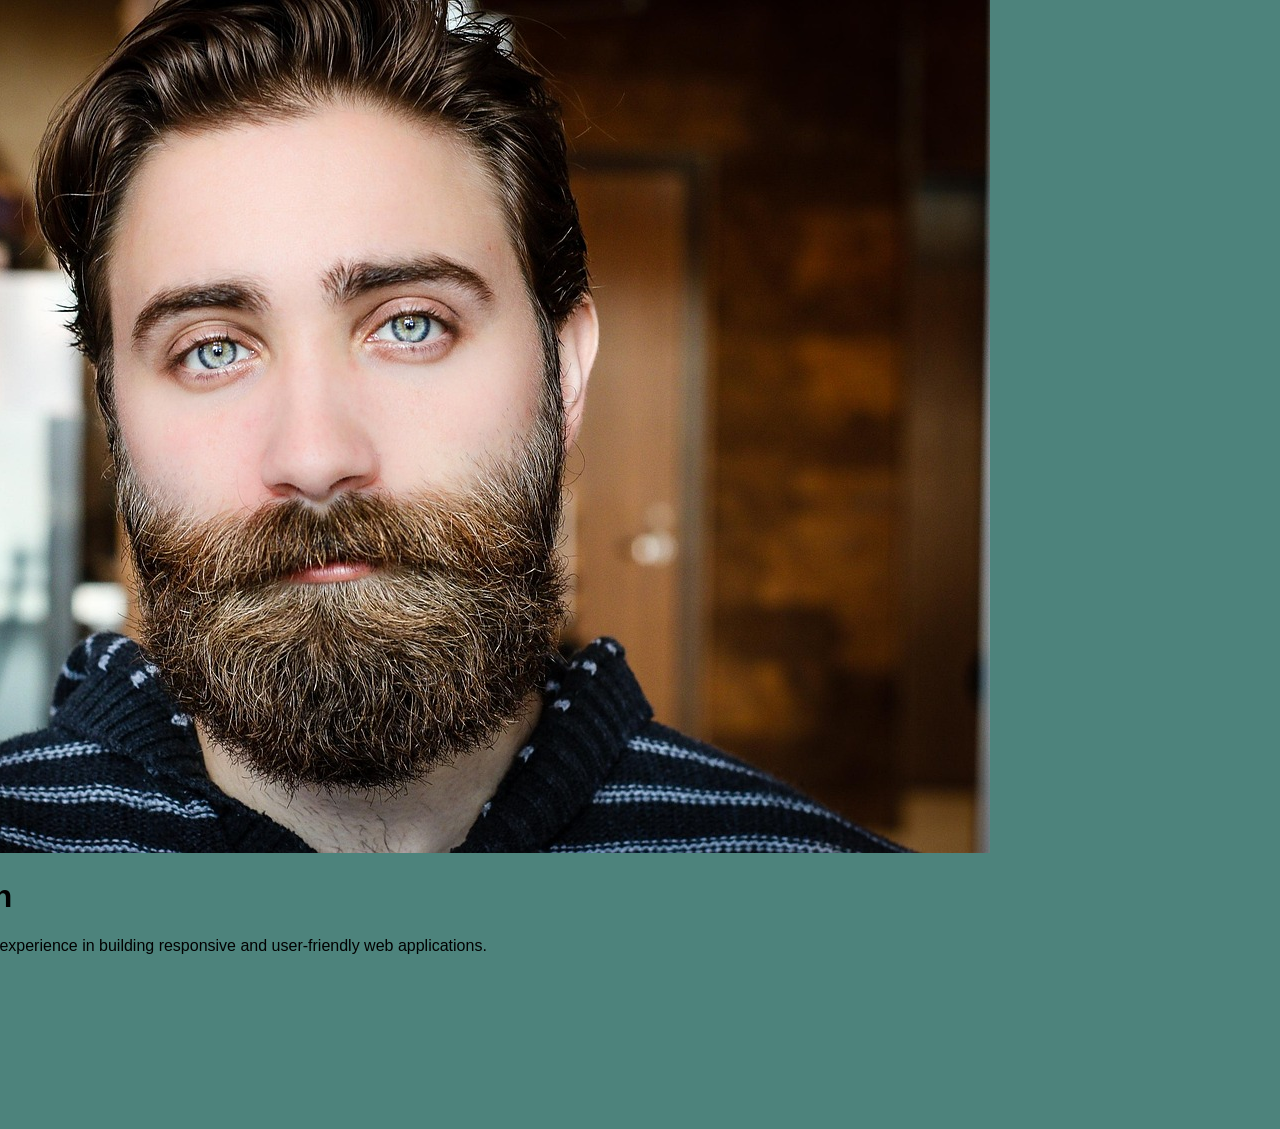
==== index.html @ 0ecdf4f3 "First Commit" ====
<!DOCTYPE html>
<html lang="en">
<head>
    <meta charset="UTF-8">
    <meta name="viewport" content="width=device-width, initial-scale=1.0">
    <link rel="stylesheet" href="style.css">
    <title>Document</title>
</head>
<body>
    <div class="card-wrapper">
        <div class="card container">
            <div class="img-container">
                <img src="images/man.jpg" alt="Man image">
            </div>
            <div class="card-content">
                <div class="card-title">
                    <h1>Mohamed Ramadan</h1>
                </div>
               <p class="card-description">
                I'm a front-end developer with 8 years of experience in building responsive and user-friendly web applications.
               </p>
              <div class="card-skills">
                <h2>Skills</h2>
                <ul>
                    <li>HTML</li>
                    <li>CSS</li>
                    <li>JavaScript</li>
                    <li>React</li>
                </ul>
              </div>
               <div class="card-contact">
                <div class="links-container">
                <a href="https://github.com/MohamedRamadan123">
                    github
                </a>
                <a href="https://www.linkedin.com/in/mohamed-ramadan-8596541b4/">
                    Linkedin
                </a>
                </div>
              </div>
            </div>
        </div>
    </div>
</body>
</html>
---- style.css ----
body {
  margin: 0;
  padding: 0;
  box-sizing: border-box;
  font-family: "Arial", sans-serif;
  background-color: #4d837c;
}

.card-wrapper {
  width: 700px;
  display: flex;
  justify-content: center;
  align-items: center;
}
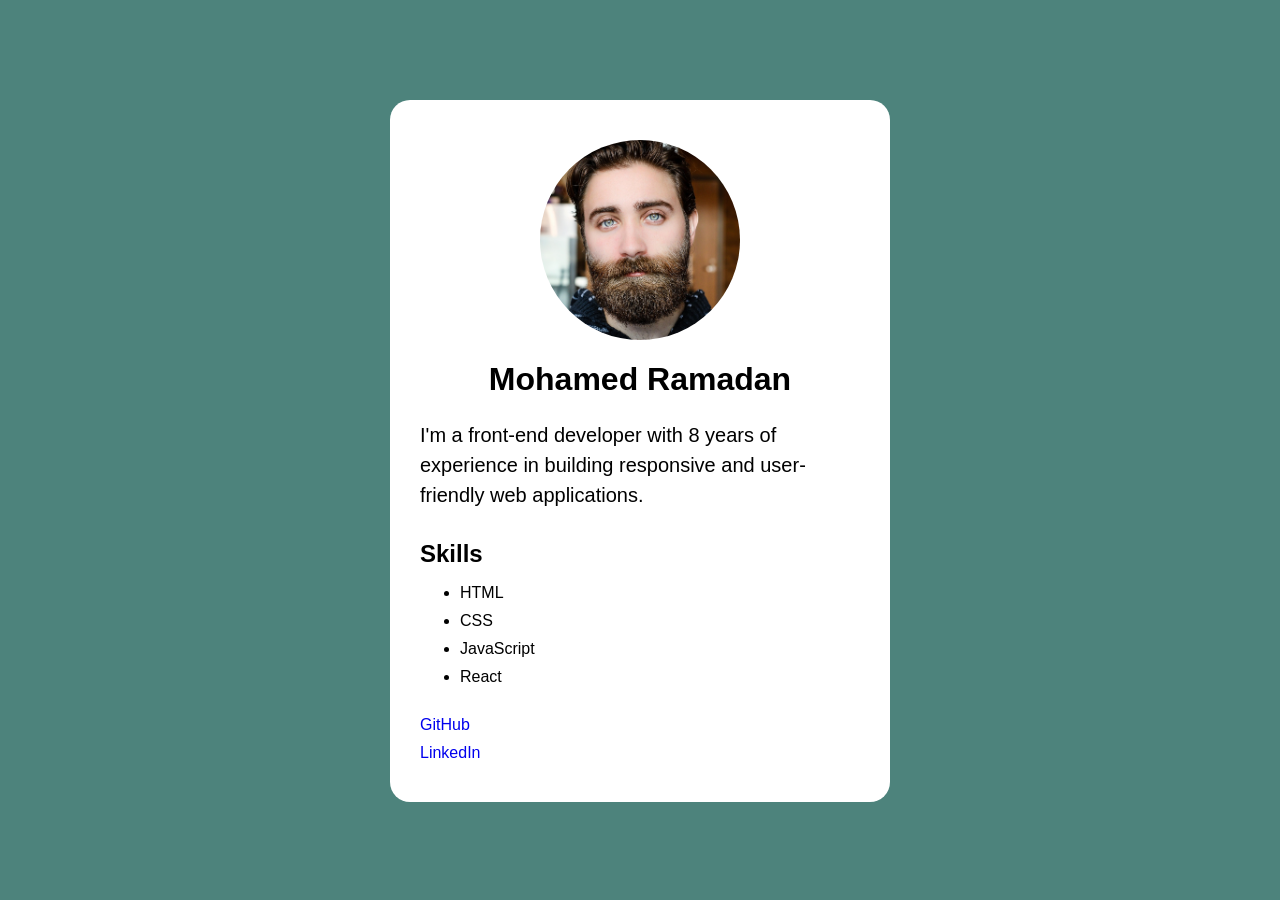
==== commit c3377413: "task 1 - Done" ====
--- a/index.html
+++ b/index.html
@@ -1,45 +1,48 @@
-<!DOCTYPE html>
+<!doctype html>
 <html lang="en">
-<head>
-    <meta charset="UTF-8">
-    <meta name="viewport" content="width=device-width, initial-scale=1.0">
-    <link rel="stylesheet" href="style.css">
-    <title>Document</title>
-</head>
-<body>
-    <div class="card-wrapper">
-        <div class="card container">
-            <div class="img-container">
-                <img src="images/man.jpg" alt="Man image">
-            </div>
-            <div class="card-content">
-                <div class="card-title">
-                    <h1>Mohamed Ramadan</h1>
+    <head>
+        <meta charset="UTF-8" />
+        <meta name="viewport" content="width=device-width, initial-scale=1.0" />
+        <link rel="stylesheet" href="style.css" />
+        <title>Document</title>
+    </head>
+    <body>
+        <div class="card-wrapper flex-center">
+            <div class="card-container">
+                <div class="img-container flex-center">
+                    <img src="images/man.jpg" alt="Man image" />
                 </div>
-               <p class="card-description">
-                I'm a front-end developer with 8 years of experience in building responsive and user-friendly web applications.
-               </p>
-              <div class="card-skills">
-                <h2>Skills</h2>
-                <ul>
-                    <li>HTML</li>
-                    <li>CSS</li>
-                    <li>JavaScript</li>
-                    <li>React</li>
-                </ul>
-              </div>
-               <div class="card-contact">
-                <div class="links-container">
-                <a href="https://github.com/MohamedRamadan123">
-                    github
-                </a>
-                <a href="https://www.linkedin.com/in/mohamed-ramadan-8596541b4/">
-                    Linkedin
-                </a>
+                <div class="card-content">
+                    <div class="card-title flex-center">
+                        <h1>Mohamed Ramadan</h1>
+                    </div>
+                    <p class="card-description">
+                        I'm a front-end developer with 8 years of experience in
+                        building responsive and user-friendly web applications.
+                    </p>
+                    <div class="card-skills">
+                        <h2>Skills</h2>
+                        <ul>
+                            <li>HTML</li>
+                            <li>CSS</li>
+                            <li>JavaScript</li>
+                            <li>React</li>
+                        </ul>
+                    </div>
+                    <div class="card-contact">
+                        <div class="links-container">
+                            <a href="https://github.com/MohamedRamadan123">
+                                GitHub
+                            </a>
+                            <a
+                                href="https://www.linkedin.com/in/mohamed-ramadan-8596541b4/"
+                            >
+                                LinkedIn
+                            </a>
+                        </div>
+                    </div>
                 </div>
-              </div>
             </div>
         </div>
-    </div>
-</body>
-</html>+    </body>
+</html>
--- a/style.css
+++ b/style.css
@@ -1,14 +1,64 @@
 body {
-  margin: 0;
-  padding: 0;
-  box-sizing: border-box;
-  font-family: "Arial", sans-serif;
-  background-color: #4d837c;
+    margin: 0;
+    padding: 0;
+    box-sizing: border-box;
+    font-family: "Arial", sans-serif;
+    background-color: #4d837c;
+}
+
+.flex-center {
+    display: flex;
+    justify-content: center;
+    align-items: center;
+}
+
+p {
+    margin: 0;
 }
 
 .card-wrapper {
-  width: 700px;
-  display: flex;
-  justify-content: center;
-  align-items: center;
+    width: 500px;
+    margin: 0 auto;
+    padding-top: 100px;
 }
+
+.card-container {
+    background-color: white;
+    border-radius: 20px;
+    padding: 40px 30px;
+}
+
+img {
+    width: 200px;
+    height: 200px;
+    border-radius: 50%;
+    object-fit: cover;
+}
+
+.card-description {
+    margin-bottom: 30px;
+    font-size: 20px;
+    line-height: 1.5;
+}
+
+.card-skills {
+    margin-bottom: 30px;
+}
+
+.card-skills h2 {
+    margin-bottom: 15px;
+}
+
+li {
+    margin-bottom: 10px;
+}
+
+.card-contact .links-container {
+    display: flex;
+    flex-direction: column;
+    gap: 10px;
+}
+
+.card-contact a {
+    text-decoration: none;
+}
